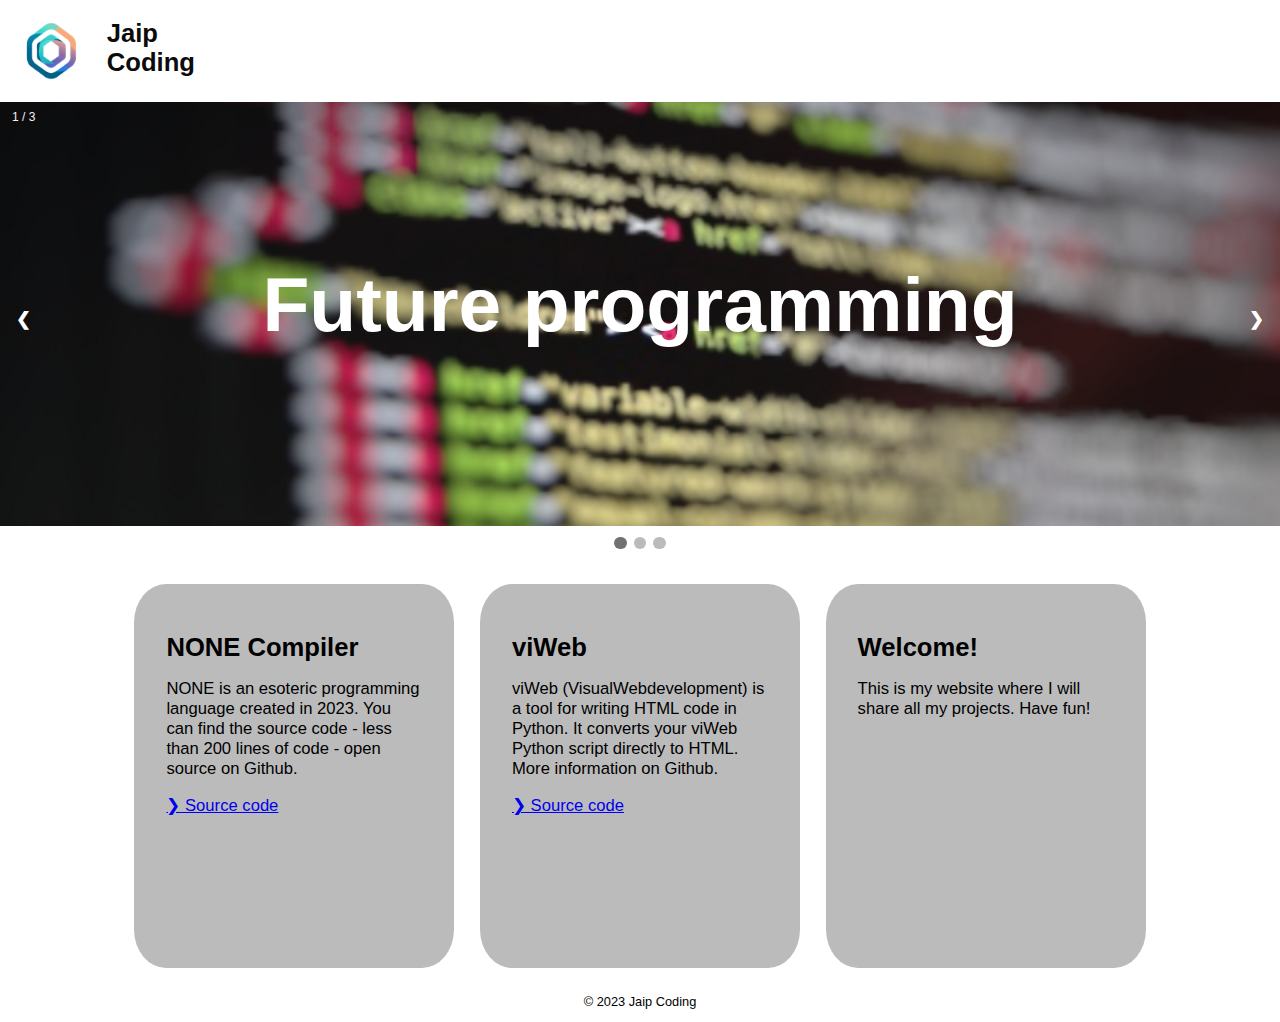
==== index.html @ b5abd108 "Update index.html" ====
<!DOCTYPE html>
<html lang="en">
<head>
    <meta charset="UTF-8">
    <meta name="viewport" content="width=device-width, initial-scale=1.0">
    <title>Jaip Coding</title>
    <link rel="stylesheet" href="style.css">
    <link rel="icon" type="image/x-icon" href="logo_transparent.png">
</head>
<body>

<div class="title">
  <div class="logo">
    <div class="logo-image">
      <img src="logo_transparent.png">
    </div>
    <div class="logo-text">
      <h1>Jaip Coding</h1>
    </div>
  </div>
</div>

<!--Thanks to w3schools.com for the slide engine-->
<div class="slideshow-container">

<!--Thanks to jamesmarkosborne from Pixabay for the image-->
<div class="mySlides fade">
  <div class="numbertext">1 / 3</div>
  <img src="Code1.png" style="width:100%">
  <div class="text">Future programming</div>
</div>

<!--Thanks to izzyestabrook from Pixabay for the image-->
<div class="mySlides fade">
  <div class="numbertext">2 / 3</div>
  <img src="Laptop1.png" style="width:100%">
  <div class="text">Made for developers</div>
</div>

<!--Thanks to Saharsh_wadekar from Pixabay for the image-->
<div class="mySlides fade">
  <div class="numbertext">3 / 3</div>
  <img src="Code2.png" style="width:100%">
  <div class="text2">Jaip Coding</div>
</div>

<a class="prev" onclick="plusSlides(-1)">❮</a>
<a class="next" onclick="plusSlides(1)">❯</a>

</div>

<div class="dots">
  <span class="dot" onclick="currentSlide(1)"></span> 
  <span class="dot" onclick="currentSlide(2)"></span> 
  <span class="dot" onclick="currentSlide(3)"></span> 
</div>

<br>

<div class="feautured">
  <div class="info-block">
    <div class="info-block-text">
      <h1>NONE Compiler</h1>
      <p>NONE is an esoteric programming language created in 2023. You can find the source code - less than 200 lines of code - open source on Github.</p>
      <a href="https://github.com/Jaip-Coding/NONE">❯ Source code</a>
    </div>
  </div>
  <div class="info-block">
    <div class="info-block-text">
      <h1>viWeb</h1>
      <p>viWeb (VisualWebdevelopment) is a tool for writing HTML code in Python. It converts your viWeb Python script directly to HTML. More information on Github.</p>
      <a href="https://github.com/Jaip-Coding/viWeb">❯ Source code</a>
    </div>
  </div>
  <div class="info-block">
    <div class="info-block-text">
      <h1>Welcome!</h1>
      <p>This is my website where I will share all my projects. Have fun!</p>
    </div>
  </div>
</div>

<center><footer>
  <p class="footer-copyright">© 2023 Jaip Coding</p>
</footer></center>
<script src="script.js"></script>
</body>
</html>
---- style.css ----
* {box-sizing: border-box}
body {font-family: Verdana, sans-serif; margin:0}
.mySlides {display: none}
img {vertical-align: middle;}

/* The navigation bar */
.title {
  overflow: hidden;
  background-color: #ffffff;
  position: fixed; /* Set the navbar to fixed position */
  top: 0; /* Position the navbar at the top of the page */
  width: 100%; /* Full width */
  z-index: 1;
}

.logo {
  display: flex;
  align-items: start;
  justify-content: start
}

.logo-image img {
  padding: 1% 3%;
  width: 8vw;
  height: 8vw;
}

.logo-text h1 {
  /*float: left;
  display: block;*/
  color: #0b0b0b;
  text-align: left;
  padding: 1% 3%;
  text-decoration: none;
  font-size: 2vw;
}

/* Slideshow container */
.slideshow-container {
  max-width: auto;
  position: relative;
  margin-top: 8%;
  /*margin-left: auto;
  margin-right: auto;*/
}

/* Next & previous buttons */
.prev, .next {
  cursor: pointer;
  position: absolute;
  top: 50%;
  width: auto;
  padding: 16px;
  margin-top: -22px;
  color: white;
  font-weight: bold;
  font-size: 18px;
  transition: 0.6s ease;
  border-radius: 0 3px 3px 0;
  user-select: none;
}

/* Position the "next button" to the right */
.next {
  right: 0;
  border-radius: 3px 0 0 3px;
}

/* On hover, add a black background color with a little bit see-through */
.prev:hover, .next:hover {
  background-color: rgba(0,0,0,0.8);
}

/* Caption text */
.text {
  color: #ffffff;
  font-family:'Gill Sans', 'Gill Sans MT', Calibri, 'Trebuchet MS', sans-serif;
  font-size: 6vw;
  font-weight: bold;
  /*-webkit-text-stroke-width: 1.5px;
  -webkit-text-stroke-color: black;*/
  padding: 8px 12px;
  position: absolute;
  bottom: 40%;
  width: 100%;
  text-align: center;
}

/* Caption text */
.text2 {
  color: #ffffff;
  font-family:'Gill Sans', 'Gill Sans MT', Calibri, 'Trebuchet MS', sans-serif;
  font-size: 6vw;
  font-weight: bold;
  /*-webkit-text-stroke-width: 1.5px;
  -webkit-text-stroke-color: black;*/
  padding: 1% 10%;
  position: absolute;
  bottom: 5%;
  width: 100%;
  text-align: right;
}

/* Number text (1/3 etc) */
.numbertext {
  color: #f2f2f2;
  font-size: 12px;
  padding: 8px 12px;
  position: absolute;
  top: 0;
}

.dots {
  text-align: center;
  margin-top: 0.7%;
}

/* The dots/bullets/indicators */
.dot {
  cursor: pointer;
  height: 1vw;
  width: 1vw;
  margin: 0% 0.1%;
  background-color: #bbb;
  border-radius: 50%;
  display: inline-block;
  transition: background-color 0.6s ease;
}

.active, .dot:hover {
  background-color: #717171;
}

/* Fading animation */
.fade {
  animation-name: fade;
  animation-duration: 1.5s;
}

@keyframes fade {
  from {opacity: .4} 
  to {opacity: 1}
}

/* On smaller screens, decrease text size */
@media only screen and (max-width: 300px) {
  .prev, .next,.text {font-size: 11px}
}

.feautured {
  display: flex;
  align-items: center;
  justify-content: center
}

.info-block {
  background-color: #bbb;
  border-radius: 10%;
  width: 25vw;
  height: 30vw;
  margin: 1vw;
}

.info-block-text {
  padding: 10%;
}

.info-block-text h1 {
  font-size: 2vw;
}

.info-block-text p {
  font-size: 1.3vw;
}

.info-block-text a {
  font-family: 'Gill Sans', 'Gill Sans MT', Calibri, 'Trebuchet MS', sans-serif;
  font-size: 1.3vw;
}

.footer-copyright {
  font-size: 1vw;
}
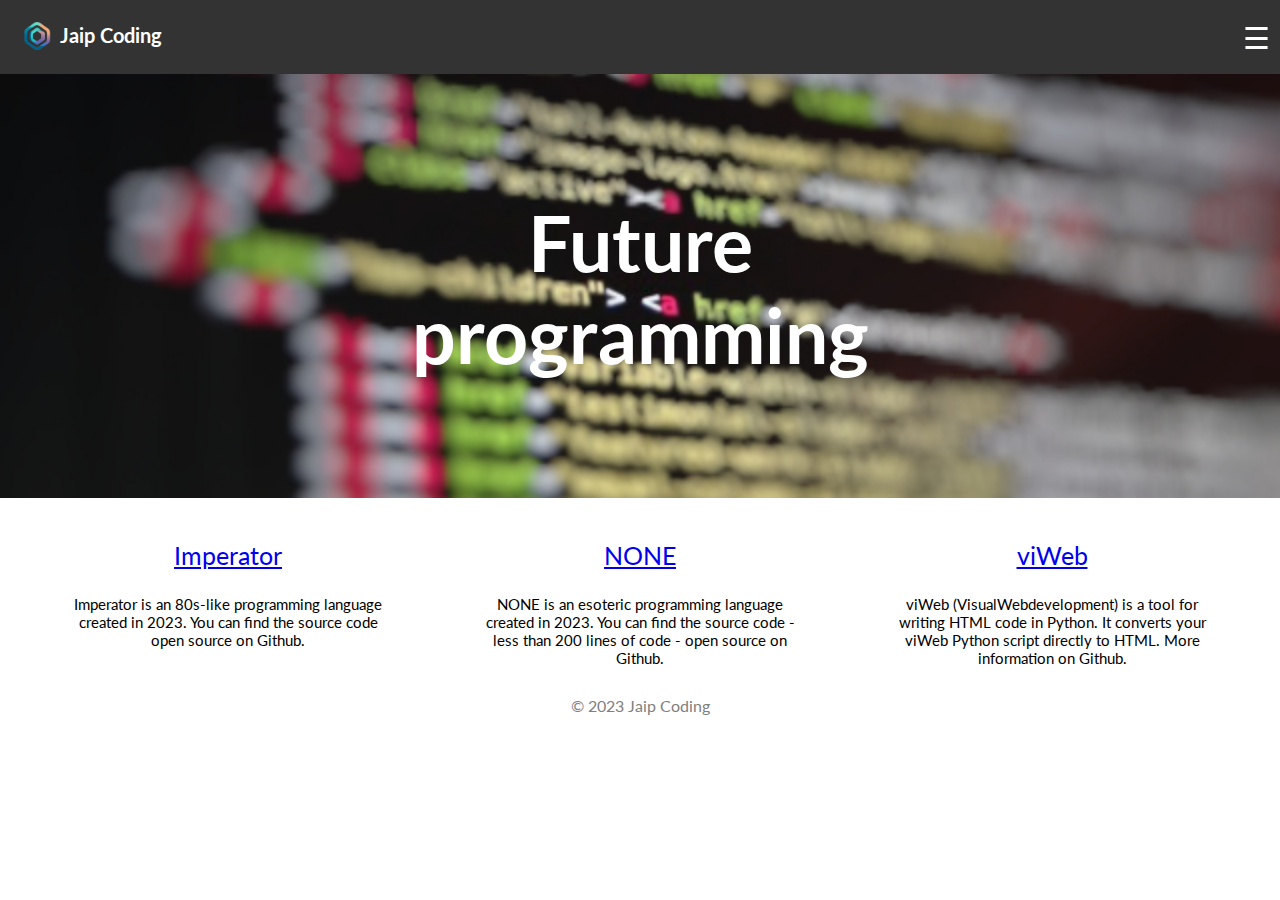
==== commit 905519ca: "Update index.html" ====
--- a/index.html
+++ b/index.html
@@ -3,86 +3,174 @@
 <head>
     <meta charset="UTF-8">
     <meta name="viewport" content="width=device-width, initial-scale=1.0">
+    <link href='https://fonts.googleapis.com/css?family=Lato' rel='stylesheet'>
     <title>Jaip Coding</title>
-    <link rel="stylesheet" href="style.css">
-    <link rel="icon" type="image/x-icon" href="logo_transparent.png">
+    <style>
+        body {
+            margin: 0;
+            font-family: "Lato";
+        }
+
+        header {
+            position: sticky;
+            top: 0;
+            background-color: #333;
+            color: white;
+            padding: 10px;
+            display: flex;
+            justify-content: space-between;
+            align-items: center;
+        }
+
+        .logo-image img {
+            padding: 1% 3%;
+            width: 50px;
+            height: 50px;
+        }
+
+        .logo-text h1 {
+            /*color: white;
+            text-align: left;
+            padding: 1% 3%;
+            text-decoration: none;*/
+            font-size: 20px;
+        }
+
+        .logo {
+            display: flex;
+            align-items: start;
+            justify-content: start
+        }
+        
+        nav {
+            display: none;
+            flex-direction: column;
+            position: absolute;
+            top: 70px;
+            right: 0px;
+            background-color: #333;
+            padding: 10px;
+            width: 300px;
+            font-size: 20px;
+        }
+
+        nav a {
+            color: white;
+            text-decoration: none;
+            margin-bottom: 10px;
+            display: block;
+        }
+
+        #menu-toggle {
+            display: none;
+            cursor: pointer;
+            color: white;
+        }
+
+        #menu-toggle:checked + nav {
+            display: flex;
+        }
+
+        #menu-label {
+            font-size: 30px;
+        }
+
+        .feature-box {
+            width: 30%;
+            padding: 7px;
+            margin: 7px;
+            background-color: white;
+            text-align: center;
+        }
+        
+        .background-image {
+            position: relative;
+            text-align: center;
+            color: white;
+            z-index: -5;
+        }
+        
+        .centered-text {
+            position: absolute;
+            top: 50%;
+            left: 50%;
+            transform: translate(-50%, -50%);
+            font-size: 3vw;
+        }
+
+        @media only screen and (max-width: 768px) {
+            header {
+                /*flex-direction: column;*/
+                align-items: center;
+            }
+
+            nav {
+                width: 95.5%;
+                top: 70px;
+                left: 0;
+            }
+
+            /*#menu-toggle {
+                display: block;
+            }
+
+            #menu-toggle + nav {
+                display: none;
+            }*/
+
+            .feature-box {
+                width: 80%;
+            }
+        }
+    </style>
 </head>
 <body>
+    <header>
+        <div class="logo">
+            <div class="logo-image">
+                <img src="logo_transparent.png">
+            </div>
+            <div class="logo-text">
+                <h1>Jaip Coding</h1>
+            </div>
+        </div>
+        <input type="checkbox" id="menu-toggle">
+        <label id="menu-label" for="menu-toggle">&#9776</label>
+        <nav>
+            <p><a href="https://github.com/Jaip-Coding/Imperator">Imperator</a></p>
+            <p><a href="https://github.com/Jaip-Coding/NONE">NONE</a></p>
+            <p><a href="https://github.com/Jaip-Coding/viWeb">viWeb</a></p>
+        </nav>
+    </header>
 
-<div class="title">
-  <div class="logo">
-    <div class="logo-image">
-      <img src="logo_transparent.png">
+    <div class="background-image">
+        <center><img src="Code1.png" style="width: 100%"></center>
+        <div class="centered-text"><h1>Future programming</h1></div>
     </div>
-    <div class="logo-text">
-      <h1>Jaip Coding</h1>
+
+    <div style="display: flex; justify-content: center; flex-wrap: wrap;">
+        <div class="feature-box">
+            <p style="color: #226E93; font-size: 25px;"><a href="https://github.com/Jaip-Coding/Imperator">Imperator</a></p>
+            <p style="padding: 0px 30px; font-size: 15px;">Imperator is an 80s-like programming language created in 2023.  You can find the source code open source on Github.</p>
+        </div>
+        <div class="feature-box">
+            <p style="color: #226E93; font-size: 25px;"><a href="https://github.com/Jaip-Coding/NONE">NONE</a></p>
+            <p style="padding: 0px 30px; font-size: 15px;">NONE is an esoteric programming language created in 2023. You can find the source code - less than 200 lines of code - open source on Github.</p>
+        </div>
+        <div class="feature-box">
+            <p style="color: #226E93; font-size: 25px;"><a href="https://github.com/Jaip-Coding/viWeb">viWeb</a></p>
+            <p style="padding: 0px 30px; font-size: 15px;">viWeb (VisualWebdevelopment) is a tool for writing HTML code in Python. It converts your viWeb Python script directly to HTML. More information on Github.</p>
+        </div>
     </div>
-  </div>
-</div>
 
-<!--Thanks to w3schools.com for the slide engine-->
-<div class="slideshow-container">
+    <center><footer style="color: gray;">© 2023 Jaip Coding</footer></center>
+    <br>
 
-<!--Thanks to jamesmarkosborne from Pixabay for the image-->
-<div class="mySlides fade">
-  <div class="numbertext">1 / 3</div>
-  <img src="Code1.png" style="width:100%">
-  <div class="text">Future programming</div>
-</div>
-
-<!--Thanks to izzyestabrook from Pixabay for the image-->
-<div class="mySlides fade">
-  <div class="numbertext">2 / 3</div>
-  <img src="Laptop1.png" style="width:100%">
-  <div class="text">Made for developers</div>
-</div>
-
-<!--Thanks to Saharsh_wadekar from Pixabay for the image-->
-<div class="mySlides fade">
-  <div class="numbertext">3 / 3</div>
-  <img src="Code2.png" style="width:100%">
-  <div class="text2">Jaip Coding</div>
-</div>
-
-<a class="prev" onclick="plusSlides(-1)">❮</a>
-<a class="next" onclick="plusSlides(1)">❯</a>
-
-</div>
-
-<div class="dots">
-  <span class="dot" onclick="currentSlide(1)"></span> 
-  <span class="dot" onclick="currentSlide(2)"></span> 
-  <span class="dot" onclick="currentSlide(3)"></span> 
-</div>
-
-<br>
-
-<div class="feautured">
-  <div class="info-block">
-    <div class="info-block-text">
-      <h1>NONE Compiler</h1>
-      <p>NONE is an esoteric programming language created in 2023. You can find the source code - less than 200 lines of code - open source on Github.</p>
-      <a href="https://github.com/Jaip-Coding/NONE">❯ Source code</a>
-    </div>
-  </div>
-  <div class="info-block">
-    <div class="info-block-text">
-      <h1>viWeb</h1>
-      <p>viWeb (VisualWebdevelopment) is a tool for writing HTML code in Python. It converts your viWeb Python script directly to HTML. More information on Github.</p>
-      <a href="https://github.com/Jaip-Coding/viWeb">❯ Source code</a>
-    </div>
-  </div>
-  <div class="info-block">
-    <div class="info-block-text">
-      <h1>Welcome!</h1>
-      <p>This is my website where I will share all my projects. Have fun!</p>
-    </div>
-  </div>
-</div>
-
-<center><footer>
-  <p class="footer-copyright">© 2023 Jaip Coding</p>
-</footer></center>
-<script src="script.js"></script>
+    <script>
+        document.getElementById('menu-toggle').addEventListener('change', function() {
+            var nav = document.querySelector('nav');
+            nav.style.display = this.checked ? 'flex' : 'none';
+        });
+    </script>
 </body>
 </html>
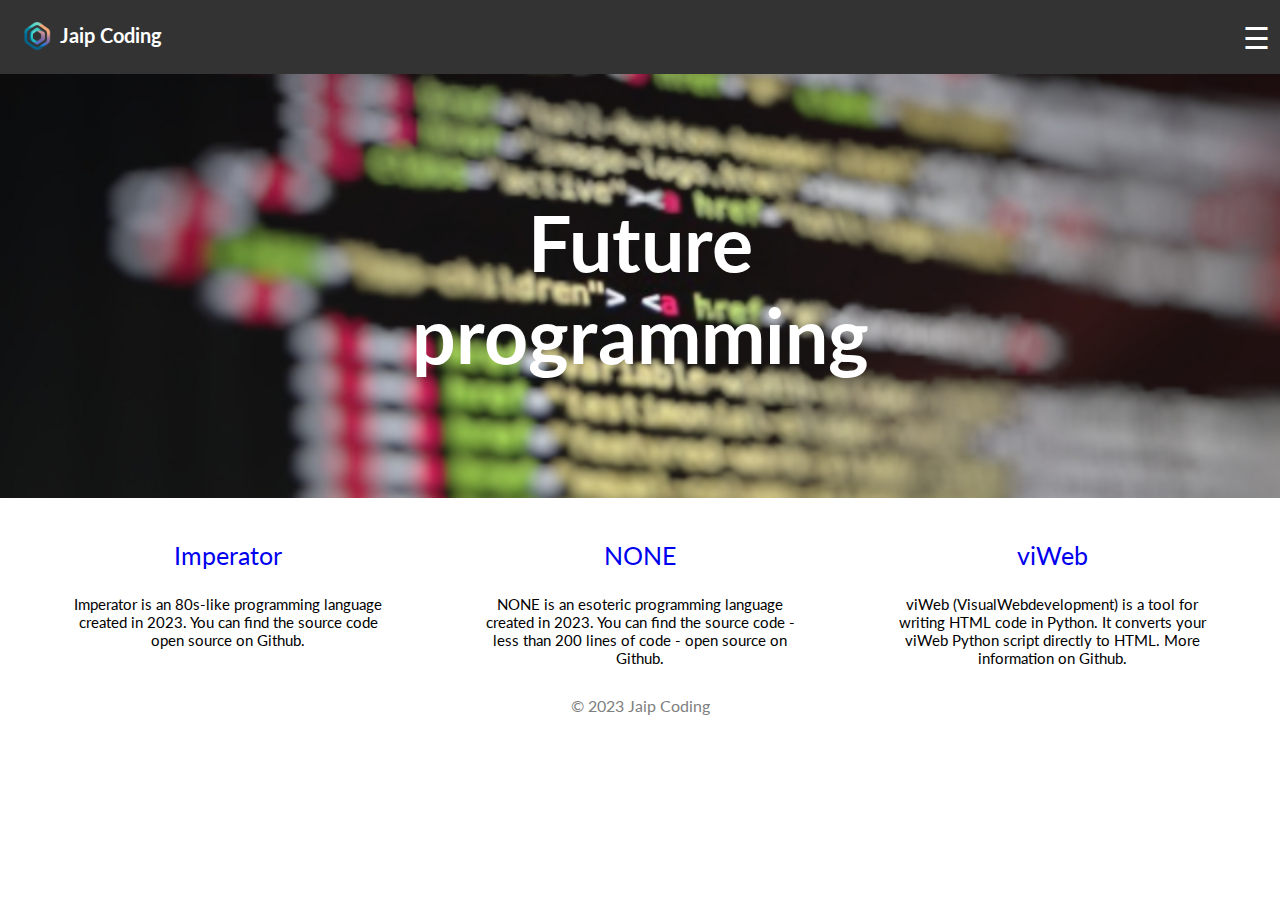
==== commit 39bd0dc9: "Update index.html" ====
--- a/index.html
+++ b/index.html
@@ -81,6 +81,10 @@
             margin: 7px;
             background-color: white;
             text-align: center;
+        }
+
+        .feature-box a {
+            text-decoration: none;
         }
         
         .background-image {
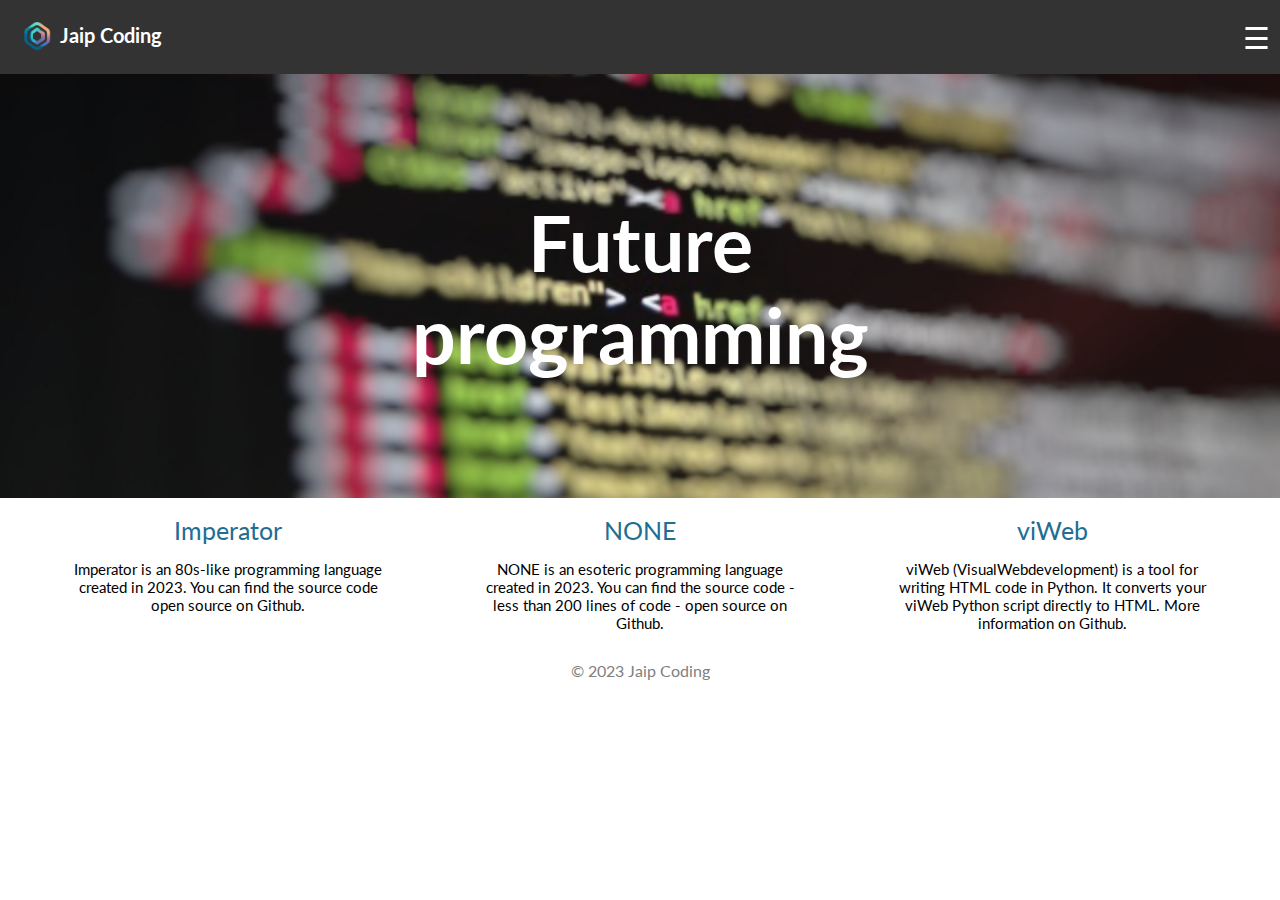
==== commit c46da1c4: "Update index.html" ====
--- a/index.html
+++ b/index.html
@@ -85,6 +85,8 @@
 
         .feature-box a {
             text-decoration: none;
+            color: #226E93; 
+            font-size: 25px;
         }
         
         .background-image {
@@ -154,15 +156,15 @@
 
     <div style="display: flex; justify-content: center; flex-wrap: wrap;">
         <div class="feature-box">
-            <p style="color: #226E93; font-size: 25px;"><a href="https://github.com/Jaip-Coding/Imperator">Imperator</a></p>
+            <a href="https://github.com/Jaip-Coding/Imperator">Imperator</a>
             <p style="padding: 0px 30px; font-size: 15px;">Imperator is an 80s-like programming language created in 2023.  You can find the source code open source on Github.</p>
         </div>
         <div class="feature-box">
-            <p style="color: #226E93; font-size: 25px;"><a href="https://github.com/Jaip-Coding/NONE">NONE</a></p>
+            <a href="https://github.com/Jaip-Coding/NONE">NONE</a>
             <p style="padding: 0px 30px; font-size: 15px;">NONE is an esoteric programming language created in 2023. You can find the source code - less than 200 lines of code - open source on Github.</p>
         </div>
         <div class="feature-box">
-            <p style="color: #226E93; font-size: 25px;"><a href="https://github.com/Jaip-Coding/viWeb">viWeb</a></p>
+            <a href="https://github.com/Jaip-Coding/viWeb">viWeb</a>
             <p style="padding: 0px 30px; font-size: 15px;">viWeb (VisualWebdevelopment) is a tool for writing HTML code in Python. It converts your viWeb Python script directly to HTML. More information on Github.</p>
         </div>
     </div>
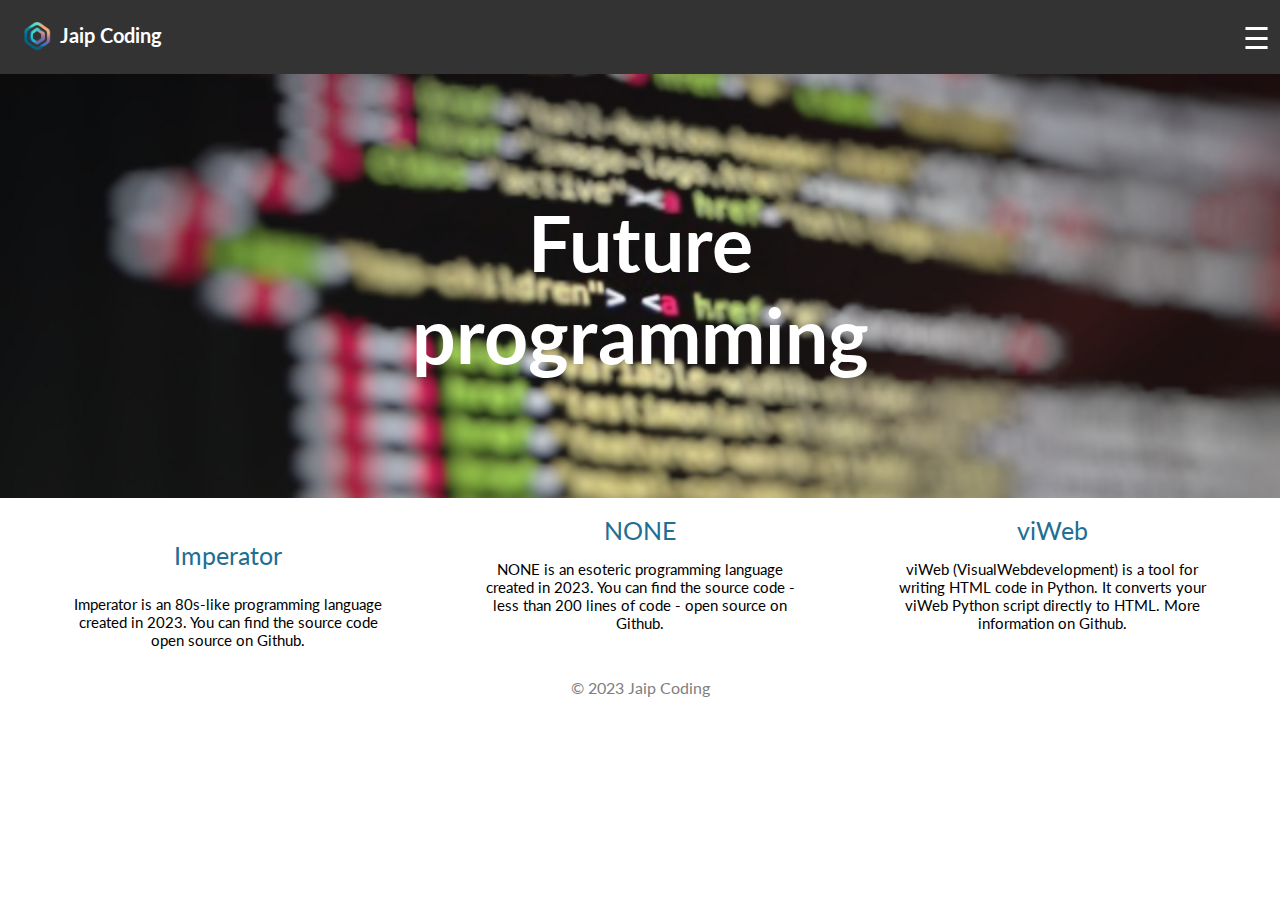
==== commit 48d077ad: "Update index.html" ====
--- a/index.html
+++ b/index.html
@@ -156,7 +156,7 @@
 
     <div style="display: flex; justify-content: center; flex-wrap: wrap;">
         <div class="feature-box">
-            <a href="https://github.com/Jaip-Coding/Imperator">Imperator</a>
+            <p style="font-size: 25px;"><a href="https://github.com/Jaip-Coding/Imperator">Imperator</a></p>
             <p style="padding: 0px 30px; font-size: 15px;">Imperator is an 80s-like programming language created in 2023.  You can find the source code open source on Github.</p>
         </div>
         <div class="feature-box">
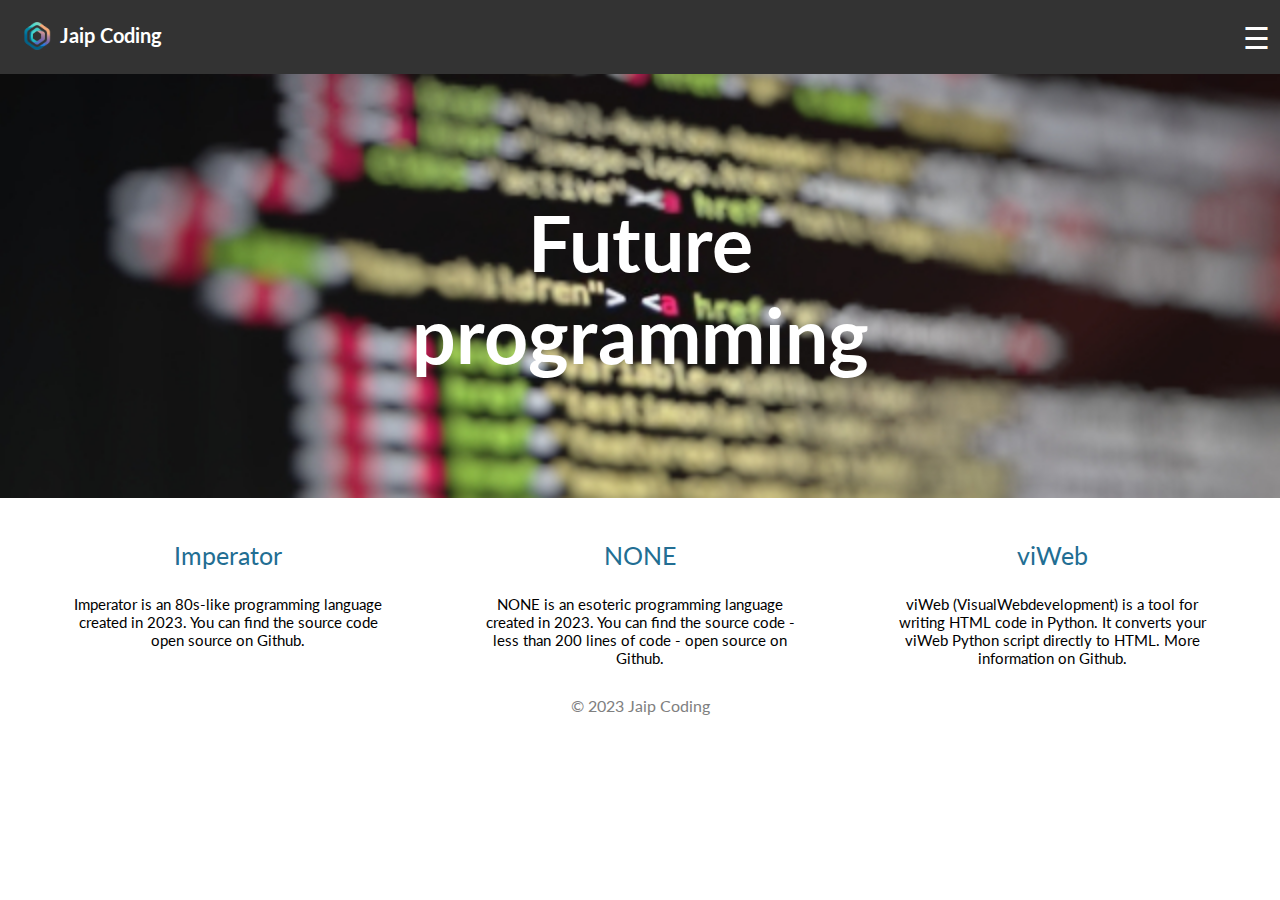
==== commit d14f441b: "Update index.html" ====
--- a/index.html
+++ b/index.html
@@ -86,7 +86,6 @@
         .feature-box a {
             text-decoration: none;
             color: #226E93; 
-            font-size: 25px;
         }
         
         .background-image {
@@ -160,11 +159,11 @@
             <p style="padding: 0px 30px; font-size: 15px;">Imperator is an 80s-like programming language created in 2023.  You can find the source code open source on Github.</p>
         </div>
         <div class="feature-box">
-            <a href="https://github.com/Jaip-Coding/NONE">NONE</a>
+            <p style="font-size: 25px;"><a href="https://github.com/Jaip-Coding/NONE">NONE</a></p>
             <p style="padding: 0px 30px; font-size: 15px;">NONE is an esoteric programming language created in 2023. You can find the source code - less than 200 lines of code - open source on Github.</p>
         </div>
         <div class="feature-box">
-            <a href="https://github.com/Jaip-Coding/viWeb">viWeb</a>
+            <p style="font-size: 25px;"><a href="https://github.com/Jaip-Coding/viWeb">viWeb</a></p>
             <p style="padding: 0px 30px; font-size: 15px;">viWeb (VisualWebdevelopment) is a tool for writing HTML code in Python. It converts your viWeb Python script directly to HTML. More information on Github.</p>
         </div>
     </div>
